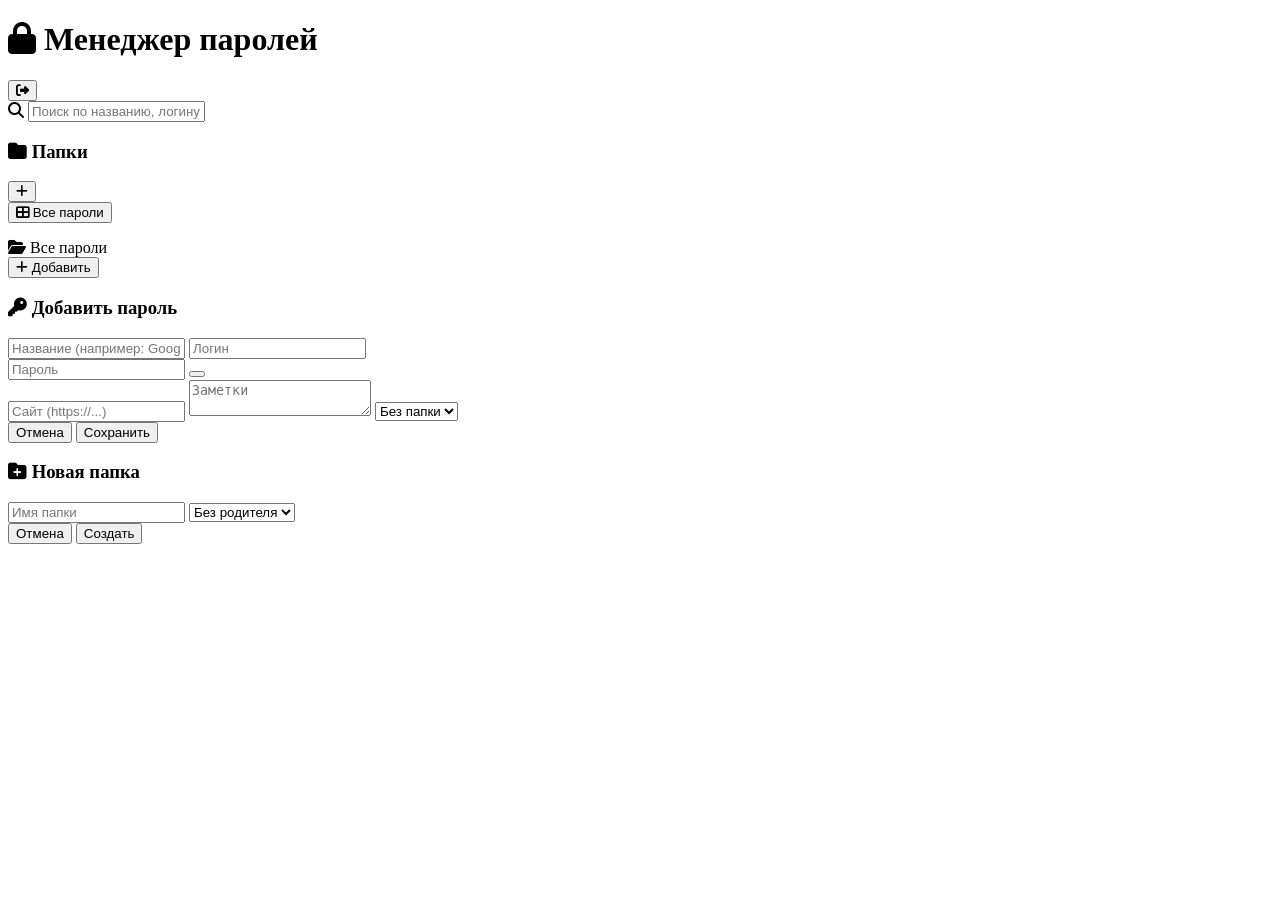
==== MyBKR/PasswordManager/wwwroot/index.html @ 791cb52b "Добавлен второй проект: MyBKR" ====
﻿<!DOCTYPE html>
<html lang="ru">
<head>
    <meta charset="UTF-8" />
    <meta name="viewport" content="width=device-width, initial-scale=1.0" />
    <title>🔐 Менеджер паролей</title>
    <link rel="stylesheet" href="/css/style.css" />
    <link href="https://cdnjs.cloudflare.com/ajax/libs/font-awesome/6.5.0/css/all.min.css" rel="stylesheet">
</head>
<body>
    <div class="container">
        <header>
            <h1><i class="fas fa-lock"></i> Менеджер паролей</h1>
            <button id="logoutBtn" title="Выйти"><i class="fas fa-sign-out-alt"></i></button>
        </header>

        <div class="search-container">
            <i class="fas fa-search search-icon"></i>
            <input type="text" id="searchInput" placeholder="Поиск по названию, логину или заметкам..." />
        </div>

        <div class="main-layout">
            <!-- Панель папок -->
            <aside class="sidebar">
                <div class="folder-header">
                    <h3><i class="fas fa-folder"></i> Папки</h3>
                    <button id="addFolderBtn" title="Новая папка"><i class="fas fa-plus"></i></button>
                </div>
                <button id="allFoldersBtn"><i class="fas fa-th-large"></i> Все пароли</button>
                <ul id="foldersList"></ul>
            </aside>

            <!-- Основная зона: пароли -->
            <main class="content">
                <div class="content-header">
                    <div id="currentFolder"><i class="fas fa-folder-open"></i> <span>Все пароли</span></div>
                    <button id="addPasswordBtn"><i class="fas fa-plus"></i> Добавить</button>
                </div>
                <div id="passwordsList"></div>
            </main>
        </div>
    </div>

    <!-- Модальное окно: Пароль -->
    <div id="passwordModal" class="modal" >
        <div class="modal-content">
            <h3 id="passwordModalTitle"><i class="fas fa-key"></i> <span>Добавить пароль</span></h3>
            <form id="addPasswordForm" onsubmit="return false;">
                <input type="text" id="passwordTitle" placeholder="Название (например: Google)" required />
                <input type="text" id="passwordUsername" placeholder="Логин" required />
                <div class="input-group">
                    <input type="password" id="passwordValue" placeholder="Пароль" required />
                    <button type="button" id="generatePasswordBtn" title="Сгенерировать пароль"></button>
                </div>
                <input type="url" id="passwordUrl" placeholder="Сайт (https://...)" />
                <textarea id="passwordNotes" placeholder="Заметки"></textarea>
                <select id="passwordFolderId">
                    <option value="">Без папки</option>
                </select>
                <div class="modal-footer">
                    <button type="button" id="cancelPasswordBtn">Отмена</button>
                    <button type="button" id="savePasswordBtn">Сохранить</button>
                    <button type="button" id="deletePasswordBtn" style="background: #dc3545; display: none;">
                        <i class="fas fa-trash"></i> Удалить
                    </button>
                </div>
            </form>
        </div>
    </div>

    <!-- Модальное окно: Папка -->
    <div id="folderModal" class="modal">
        <div class="modal-content">
            <h3 id="folderModalTitle"><i class="fas fa-folder-plus"></i> <span>Новая папка</span></h3>
            <form id="addFolderForm" onsubmit="return false;">
                <input type="text" id="folderName" placeholder="Имя папки" required />
                <select id="parentFolderId">
                    <option value="">Без родителя</option>
                </select>
                <div class="modal-footer">
                    <button type="button" id="cancelFolderBtn">Отмена</button>
                    <button type="button" id="saveFolderBtn">Создать</button>
                    <button type="button" id="deleteFolderBtn" style="background: #dc3545; display: none;">
                        <i class="fas fa-trash"></i> Удалить
                    </button>
                </div>
            </form>
        </div>
    </div>

    <script src="/js/app.js"></script>
</body>
</html>
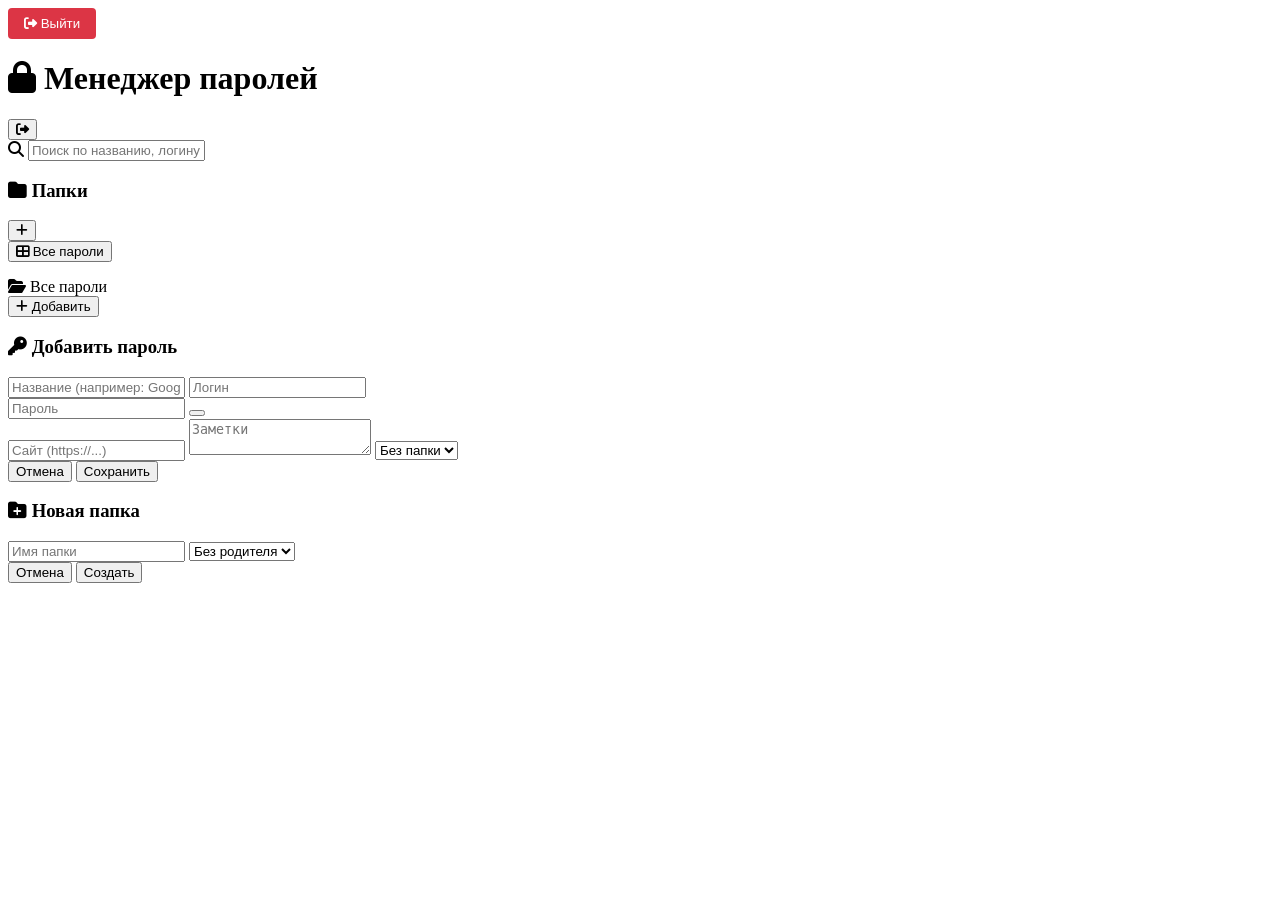
==== commit 7092757d: "переделала снова" ====
--- a/MyBKR/PasswordManager/wwwroot/index.html
+++ b/MyBKR/PasswordManager/wwwroot/index.html
@@ -1,6 +1,18 @@
 ﻿<!DOCTYPE html>
 <html lang="ru">
 <head>
+    <!-- В header или навигации -->
+    <button id="logoutBtn" style="padding: 8px 16px; background: #dc3545; color: white; border: none; border-radius: 4px; cursor: pointer;">
+        <i class="fas fa-sign-out-alt"></i> Выйти
+    </button>
+
+    <script>
+        document.getElementById('logoutBtn').addEventListener('click', function () {
+            localStorage.removeItem('token');
+            localStorage.removeItem('user_email');
+            window.location.href = 'auth.html';
+        });
+    </script>
     <meta charset="UTF-8" />
     <meta name="viewport" content="width=device-width, initial-scale=1.0" />
     <title>🔐 Менеджер паролей</title>
